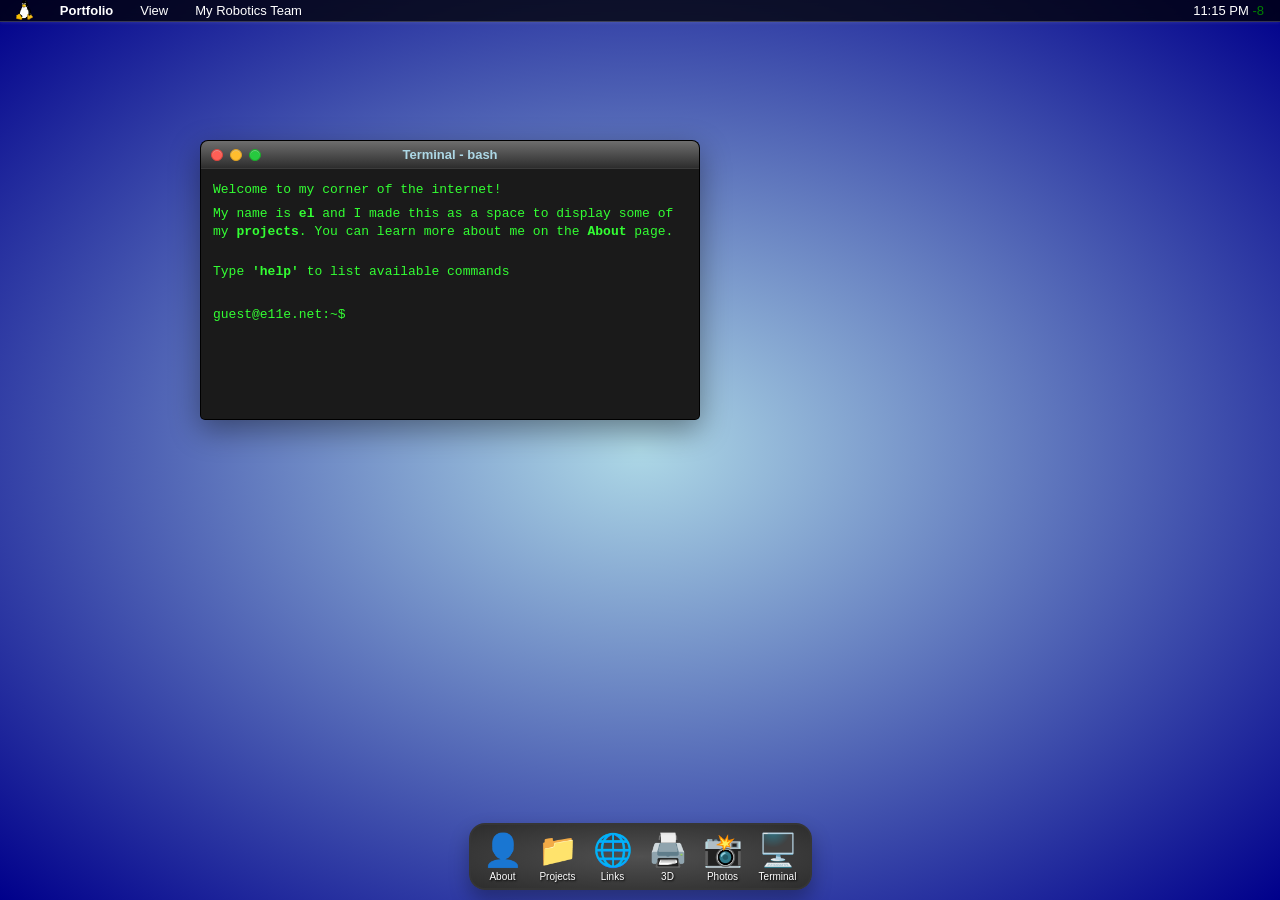
==== index.html @ f8da9c85 "add menus and links, update about" ====
<!DOCTYPE html>
<html lang="en">
<head>
  <meta charset="UTF-8">
  <meta name="viewport" content="width=device-width, initial-scale=1.0">
  <title>Elliott Weston Ball</title>
  <link rel="stylesheet" href="style.css">
</head>
<body>

  <div id="menubar">
    <div class="menu-left">
      <div class="menu-item apple-logo" onclick="toggleMenu(event, 'apple-menu')">
        <img src="image.png" style="margin-top: 1px; height: 20px;">
        <div id="apple-menu" class="dropdown">
          <div onclick="openWindow('win-about')">About This "Mac"</div>
          <hr>
          <div>System Preferences...</div>
          <div>App Store...</div>
        </div>
      </div>
      <div class="menu-item" onclick="toggleMenu(event, 'file-menu')">
        <strong>Portfolio</strong>
        <div id="file-menu" class="dropdown">
          <div onclick="openWindow('win-about')">About Me</div>
          <div onclick="openWindow('win-projects')">Projects</div>
          <div onclick="openWindow('win-3d')">3D Printer</div>
          <div onclick="openWindow('win-gallery')">Photos</div>
          <div onclick="openWindow('win-terminal')">Terminal / Contact</div>
        </div>
      </div>
      <div class="menu-item" onclick="toggleMenu(event, 'view-menu')">
        View
        <div id="view-menu" class="dropdown">
          <div onclick="closeAll()">Close All Windows</div>
        </div>
      </div>
      <div class="menu-item" onclick="toggleMenu(event, '8248-menu')">
        My Robotics Team
        <div id="8248-menu" class="dropdown">
          <div>Links</div>
          <hr>
          <div onclick="window.open('https://chainlynx8248.com')">Team Website</div>
          <div onclick="window.open('https://www.instagram.com/chainlynxrobotics/')">Instagram</div>
          <div onclick="window.open('https://www.thebluealliance.com/team/8248')">The Blue Alliance</div>
          <hr>
          <hr>
          <div>Team Resources</div>
          <hr>
          <div onclick="window.open('https://git.emeraldcityrobotics.org/')">ECRF Git</div>
        </div>
      </div>
    </div>
    <div class="menu-item">
        <span id="user-clock"></span>
        <span style="color: green;" id="time-diff"></span>
    </div>
  </div>

  <div id="desktop"></div>

  <div id="win-about" class="window" style="top: 60px; left: 80px;">
    <div class="title-bar">
      <div class="window-controls">
        <div class="dot close" onclick="closeWindow('win-about')"></div>
        <div class="dot minimize" onclick="closeWindow('win-about')"></div>
        <div class="dot zoom"></div>
      </div>
      <div class="window-title">About Me</div>
    </div>
    <div class="window-body">
      <h2>Welcome! 👋</h2>
      <br>
      <p>Hello, I'm Elle. Welcome to my portfolio website.</p>
      <br>
      <p></p>
      <br>
      <p>Feel free to browse my projects or launch the <strong>Terminal</strong> and run the "contact" command to send me a direct message!</p>
      <br>
      <p>Also, check out my Instagram <a href="https://instagram.com/ewb.206">ewb.206</a>, Github <a href="Github.com/el-8248">el-8248</a>, & <a href="https://www.linkedin.com/in/elliott-weston-ball/">LinkedIn</a> </p>
    </div>
  </div>

  <div id="win-projects" class="window" style="top: 100px; left: 140px;">
    <div class="title-bar">
      <div class="window-controls">
        <div class="dot close" onclick="closeWindow('win-projects')"></div>
        <div class="dot minimize" onclick="closeWindow('win-projects')"></div>
        <div class="dot zoom"></div>
      </div>
      <div class="window-title">Projects</div>
    </div>
    <div class="window-body">
      <h3>Desktop-Style Portfolio</h3>
      <p style="color:#666; font-size:12px; margin-bottom:10px;">HTML5 / CSS3 / Vanilla JS</p>
      <p>A functional recreation of Mac OS-X in the browser, with a personal touch.</p>
      <hr style="margin: 15px 0;">
      <a href="https://pdf.e11e.net"><h3>PDF Viewer with Computer Vision</h3></a>
      <p style="color:#666; font-size:12px; margin-bottom:10px;">HTML & TensorFlowJS</p>
      <p>Webpage built for viewing and scrolling PDFs without touching your computer.</p>
    </div>
  </div>
  <div id="win-links" class="window" style="top: 100px; left: 140px;">
    <div class="title-bar">
      <div class="window-controls">
        <div class="dot close" onclick="closeWindow('win-links')"></div>
        <div class="dot minimize" onclick="closeWindow('win-links')"></div>
        <div class="dot zoom"></div>
      </div>
      <div class="window-title">Favorite Links</div>
    </div>
    <div class="window-body">
      coming soon
    </div>
  </div>

  <div id="win-3d" class="window" style="top: 120px; left: 170px; width: 600px; height: 450px;">
    <div class="title-bar">
      <div class="window-controls">
        <div class="dot close" onclick="closeWindow('win-3d')"></div>
        <div class="dot minimize" onclick="closeWindow('win-3d')"></div>
        <div class="dot zoom"></div>
      </div>
      <div class="window-title">3D Printer Live View</div>
    </div>
    <div class="window-body" style="padding: 0;">
      <iframe src="https://lhs.cx/3d" style="width: 100%; height: 100%; border: none;"></iframe>
    </div>
  </div>

  <div id="win-terminal" class="window" style="top: 140px; left: 200px; width: 500px;">
    <div class="title-bar">
      <div class="window-controls">
        <div class="dot close" onclick="closeWindow('win-terminal')"></div>
        <div class="dot minimize" onclick="closeWindow('win-terminal')"></div>
        <div class="dot zoom"></div>
      </div>
      <div class="window-title">Terminal - bash</div>
    </div>
    <div class="window-body terminal-body" onclick="document.getElementById('term-input').focus()">
      <div id="terminal-output">
        <p>Welcome to my corner of the internet!</p>
        <p>My name is <strong>el</strong> and I made this as a space to display some of my <strong onclick="openWindow('win-projects')">projects</strong>. You can learn more about me on the <strong onclick="openWindow('win-about')">About</strong> page.</p>
        <br>
        <p>Type <strong>'help'</strong> to list available commands</p>
        <br>
      </div>
      <div class="terminal-input-line">
        <span class="prompt-label" id="prompt-text">guest@e11e.net:~$</span>
        <input type="text" id="term-input" autocomplete="off" spellcheck="false" autofocus />
      </div>
    </div>
  </div>

  <div id="win-gallery" class="window" style="top: 80px; left: 160px; width: 650px; height: 450px;">
    <div class="title-bar">
      <div class="window-controls">
        <div class="dot close" onclick="closeWindow('win-gallery')"></div>
        <div class="dot minimize" onclick="closeWindow('win-gallery')"></div>
        <div class="dot zoom"></div>
      </div>
      <div class="window-title">Photos</div>
    </div>
    <div class="window-body">
      <!-- Folders View -->
      <div id="gallery-folders" class="gallery-grid">
        <div class="folder-item" onclick="openGalleryFolder('school', 'School')">
          <div class="folder-icon">📁</div>
          <div class="folder-label">School Photo Class</div>
        </div>
        <div class="folder-item" onclick="openGalleryFolder('urban', 'Urban Exploration')">
          <div class="folder-icon">📁</div>
          <div class="folder-label">Urban Exploration</div>
        </div>
        <div class="folder-item" onclick="openGalleryFolder('portraits', 'Portraits')">
          <div class="folder-icon">📁</div>
          <div class="folder-label">Portraits</div>
        </div>
      </div>
      
      <!-- Scrolling Feed View (Hidden by default) -->
      <div id="gallery-feed" style="display: none;">
        <div style="display: flex; align-items: center; margin-bottom: 15px;">
          <button class="gallery-back-btn" onclick="closeGalleryFolder()">← Back</button>
          <h3 id="gallery-folder-title" style="margin: 0 0 0 15px; color: lightblue;">Folder Title</h3>
        </div>
        <div id="gallery-feed-content" class="gallery-feed-container">
          <!-- Content injected via JS -->
        </div>
      </div>
    </div>
  </div>

  <div id="dock-container">
    <div id="dock">
      <div class="dock-item" onclick="openWindow('win-about')">
        <div class="dock-icon">👤</div>
        <div class="dock-label">About</div>
      </div>
      <div class="dock-item" onclick="openWindow('win-projects')">
        <div class="dock-icon">📁</div>
        <div class="dock-label">Projects</div>
      </div>
      <div class="dock-item" onclick="openWindow('win-links')">
        <div class="dock-icon">🌐</div>
        <div class="dock-label">Links</div>
      </div>
      <div class="dock-item" onclick="openWindow('win-3d')">
        <div class="dock-icon">🖨️</div>
        <div class="dock-label">3D</div>
      </div>
      <div class="dock-item" onclick="openWindow('win-gallery')">
        <div class="dock-icon">📸</div>
        <div class="dock-label">Photos</div>
      </div>
      <div class="dock-item" onclick="openWindow('win-terminal')">
        <div class="dock-icon">🖥️</div>
        <div class="dock-label">Terminal</div>
      </div>
    </div>
  </div>

  <script src="script.js"></script>
</body>
</html>
---- style.css ----
/* --- RESET & BASE STYLES --- */
    * {
      box-sizing: border-box;
      margin: 0;
      padding: 0;
      user-select: none;
    }

    body {
      font-family: -apple-system, BlinkMacSystemFont, "Lucida Grande", "Segoe UI", Roboto, sans-serif;
      background: radial-gradient(lightblue,darkblue);
      height: 100vh;
      overflow: hidden;
      display: flex;
      flex-direction: column;
    }

    /* --- OS X MENU BAR --- */
    #menubar {
      height: 22px;
      background: rgba(0, 0, 0, 0.75);
      backdrop-filter: blur(10px);
      border-bottom: 1px solid rgba(255, 255, 255, 0.2);
      display: flex;
      align-items: center;
      justify-content: space-between;
      padding: 0 10px;
      font-size: 13px;
      color: #fff;
      z-index: 1000;
      box-shadow: 0 1px 3px rgba(255,255,255,0.1);
    }

    .menu-left, .menu-right {
      display: flex;
      align-items: center;
      gap: 15px;
    }

    .menu-item {
      position: relative;
      cursor: pointer;
      padding: 2px 6px;
      border-radius: 3px;
    }

    .menu-item:hover {
      background: #2b73e3;
      color: white;
    }

    .apple-logo {
      font-weight: bold;
      font-size: 15px;
    }

    /* Dropdown Menu Styles */
    .dropdown {
      display: none;
      position: absolute;
      top: 20px;
      left: 0;
      background: rgba(0, 0, 0, 0.95);
      border: 1px solid rgba(255, 255, 255, 0.2);
      border-radius: 0 0 5px 5px;
      box-shadow: 0 5px 15px rgba(255,255,255,0.25);
      min-width: 140px;
      padding: 4px 0;
      z-index: 1001;
      color: #fff;
    }

    .dropdown div {
      padding: 4px 15px;
      font-size: 12px;
    }

    .dropdown div:hover {
      background: #2b73e3;
      color: #fff;
    }

    .dropdown hr {
      border: 0;
      border-top: 1px solid #ddd;
      margin: 4px 0;
    }

    .menu-item.active .dropdown {
      display: block;
    }

    /* --- DESKTOP AREA --- */
    #desktop {
      flex: 1;
      position: relative;
      padding: 20px;
    }

    /* --- OS X WINDOWS --- */
    .window {
      position: absolute;
      width: 450px;
      background: black;
      border-radius: 8px 8px 5px 5px;
      box-shadow: 0 10px 30px rgba(0, 0, 0, 0.4);
      display: flex;
      flex-direction: column;
      visibility: hidden;
      overflow: hidden;
      border: 1px solid rgba(0, 0, 0, 0.3);
      z-index: 1;
    }

    .window.active {
      visibility: visible;
      z-index: 10;
    }

    .title-bar {
      height: 28px;
      background: linear-gradient(to bottom, #6e6e6e, #2d2d2d);
      border-bottom: 1px solid #3b3b3b;
      display: flex;
      align-items: center;
      padding: 0 10px;
      position: relative;
      cursor: move;
    }

    /* Aqua Traffic Lights */
    .window-controls {
      display: flex;
      gap: 7px;
      z-index: 2;
    }

    .dot {
      width: 12px;
      height: 12px;
      border-radius: 50%;
      cursor: pointer;
      box-shadow: inset 0 1px 0 rgba(200,200,200,0.5);
    }

    .close { background: #ff5f56; border: 1px solid #e0443e; }
    .minimize { background: #ffbd2e; border: 1px solid #dea123; }
    .zoom { background: #27c93f; border: 1px solid #1aab29; }

    .close:hover { background: #505050; border: 3px solid #e0443e; }
    .minimize:hover { background: #505050; border: 3px solid #dea123; }
    .zoom:hover { background: #505050; border: 3px solid #1aab29; }

    .window-title {
      position: absolute;
      width: 100%;
      text-align: center;
      font-size: 13px;
      font-weight: bold;
      color: lightblue;
      left: 0;
      pointer-events: none;
    }

    .window-body {
      padding: 18px;
      background: darkslategray;
      flex: 1;
      overflow-y: auto;
      font-size: 14px;
      color: white;
      user-select: text;
    }

    /* --- TERMINAL SPECIFIC STYLES --- */
    .terminal-body {
      background-color: #1a1a1a !important;
      color: #33ff33 !important;
      font-family: "Courier New", Courier, monospace;
      font-size: 13px;
      min-height: 250px;
      padding: 12px;
      display: flex;
      flex-direction: column;
    }

    #terminal-output p {
      margin-bottom: 6px;
      line-height: 1.4;
      white-space: pre-wrap;
    }

    .terminal-input-line {
      display: flex;
      align-items: center;
      margin-top: 5px;
    }

    .prompt-label {
      color: #33ff33;
      margin-right: 8px;
    }

    #term-input {
      background: transparent;
      border: none;
      outline: none;
      color: #33ff33;
      font-family: inherit;
      font-size: inherit;
      flex: 1;
    }

    /* --- BOTTOM OS X DOCK --- */
    #dock-container {
      position: absolute;
      bottom: 10px;
      width: 100%;
      display: flex;
      justify-content: center;
      pointer-events: none;
    }

    #dock {
      background: radial-gradient( #505050,#2d2d2d);
      backdrop-filter: blur(15px);
      border: 2px solid rgba(55, 55, 55, 0.75);
      border-radius: 16px;
      padding: 6px 12px;
      display: flex;
      gap: 15px;
      pointer-events: auto;
      box-shadow: 0 10px 20px rgba(0,0,0,0.3);
    }

    .dock-item {
      display: flex;
      flex-direction: column;
      align-items: center;
      cursor: pointer;
      transition: transform 0.15s ease;
    }

    .dock-item:hover {
      transform: scale(1.2) translateY(-8px);
    }

    .dock-icon {
      font-size: 32px;
    }

    .dock-label {
      font-size: 10px;
      color: white;
      text-shadow: 1px 1px 2px black;
      margin-top: 2px;
    }

    /* --- GALLERY APP --- */
    .gallery-grid {
      display: grid;
      grid-template-columns: repeat(auto-fit, minmax(100px, 120px));
      gap: 20px;
      padding: 10px;
      justify-content: center;
    }
    .folder-item {
      display: flex;
      flex-direction: column;
      align-items: center;
      cursor: pointer;
      transition: transform 0.15s ease;
    }
    .folder-item:hover {
      transform: scale(1.1);
    }
    .folder-icon {
      font-size: 60px;
      text-shadow: 2px 2px 5px rgba(0,0,0,0.5);
    }
    .folder-label {
      font-size: 12px;
      color: white;
      text-align: center;
      margin-top: 5px;
      background: rgba(0,0,0,0.5);
      padding: 2px 5px;
      border-radius: 4px;
    }
    
    .gallery-back-btn {
      background: linear-gradient(#f9f9f9, #e3e3e3);
      border: 1px solid #999;
      border-radius: 4px;
      padding: 4px 10px;
      cursor: pointer;
      font-size: 12px;
      box-shadow: 0 1px 2px rgba(0,0,0,0.1);
      color: #333;
    }
    .gallery-back-btn:active {
      background: #ddd;
    }

    .gallery-feed-container {
      display: flex;
      flex-direction: column;
      gap: 20px;
      padding-bottom: 20px;
    }
    .feed-item {
      background: #2a2a2a;
      border: 1px solid #444;
      border-radius: 8px;
      overflow: hidden;
      box-shadow: 0 4px 10px rgba(0,0,0,0.3);
    }
    .feed-item img {
      width: 100%;
      display: block;
    }
    .feed-details {
      padding: 15px;
    }
    .feed-title {
      font-size: 16px;
      font-weight: bold;
      margin-bottom: 5px;
      color: #fff;
    }
    .feed-desc {
      font-size: 13px;
      color: #ccc;
      line-height: 1.4;
    }
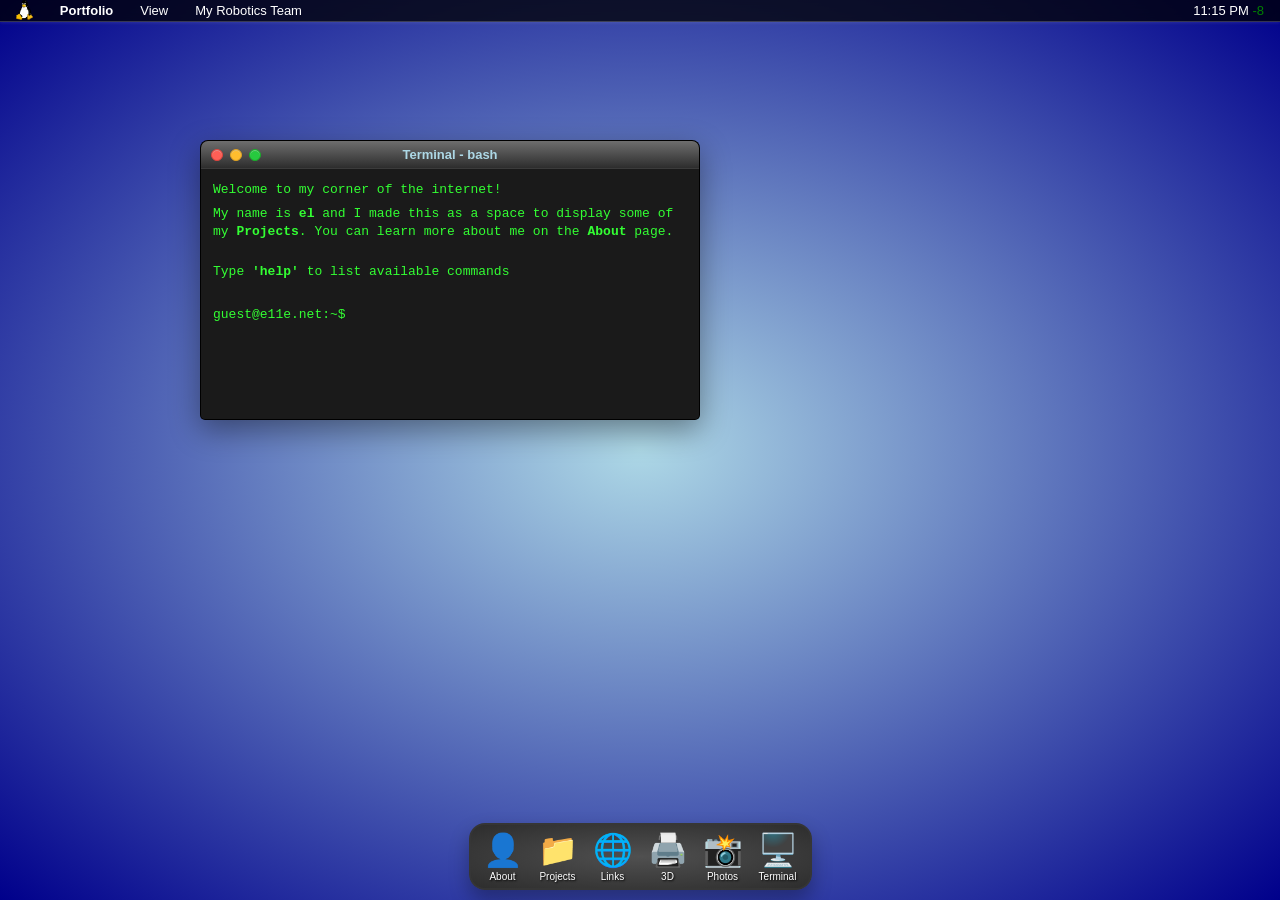
==== commit ee7e9e74: "fix terminal greeting capitalization" ====
--- a/index.html
+++ b/index.html
@@ -140,7 +140,7 @@
     <div class="window-body terminal-body" onclick="document.getElementById('term-input').focus()">
       <div id="terminal-output">
         <p>Welcome to my corner of the internet!</p>
-        <p>My name is <strong>el</strong> and I made this as a space to display some of my <strong onclick="openWindow('win-projects')">projects</strong>. You can learn more about me on the <strong onclick="openWindow('win-about')">About</strong> page.</p>
+        <p>My name is <strong>el</strong> and I made this as a space to display some of my <strong onclick="openWindow('win-projects')">Projects</strong>. You can learn more about me on the <strong onclick="openWindow('win-about')">About</strong> page.</p>
         <br>
         <p>Type <strong>'help'</strong> to list available commands</p>
         <br>
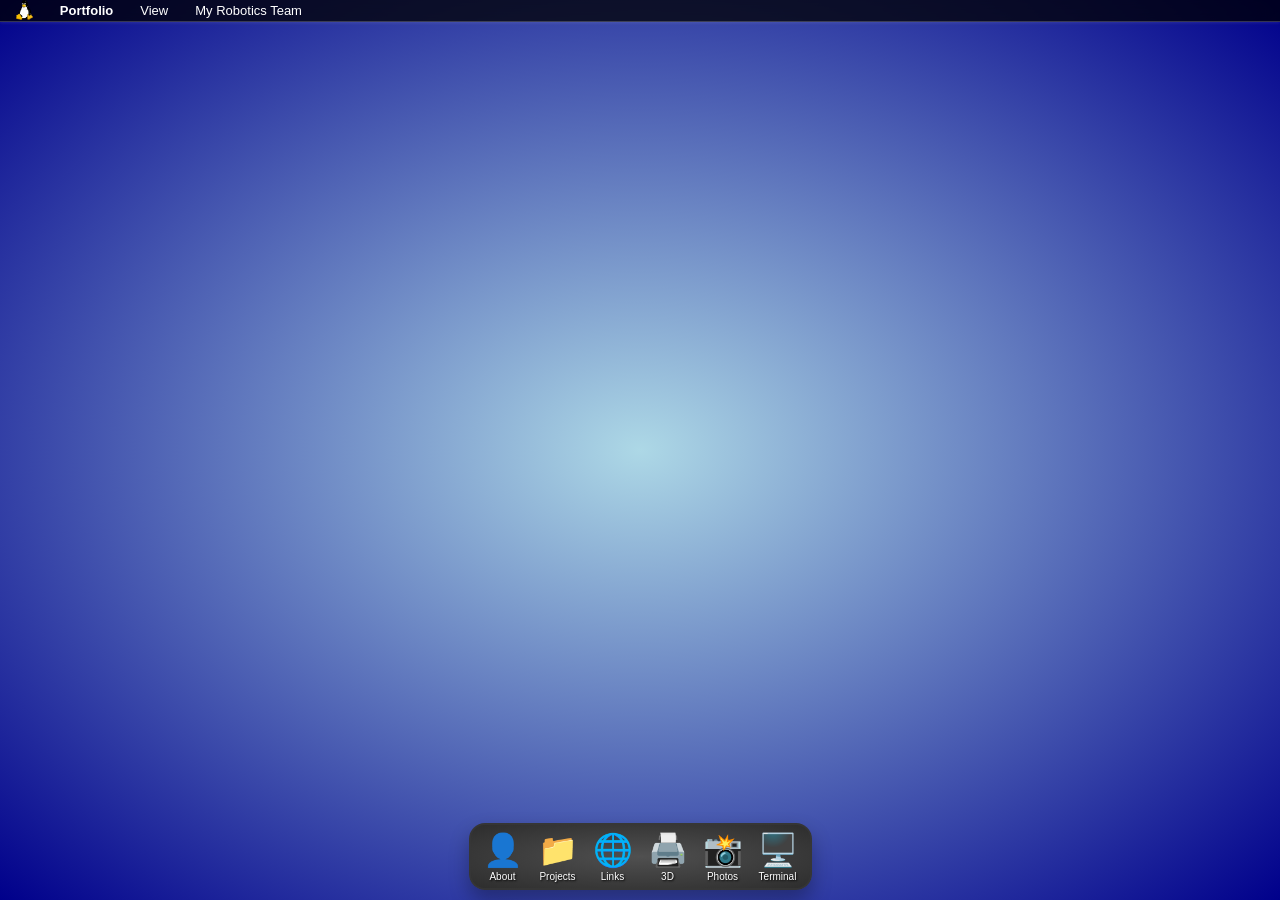
==== commit 01efd4ef: "update gallery folders and data to reflect new categories: "General" and "Lake Washington Cars & Cof" ====
--- a/index.html
+++ b/index.html
@@ -3,7 +3,7 @@
 <head>
   <meta charset="UTF-8">
   <meta name="viewport" content="width=device-width, initial-scale=1.0">
-  <title>Elliott Weston Ball</title>
+  <title>e11e | website</title>
   <link rel="stylesheet" href="style.css">
 </head>
 <body>
@@ -168,13 +168,13 @@
           <div class="folder-icon">📁</div>
           <div class="folder-label">School Photo Class</div>
         </div>
-        <div class="folder-item" onclick="openGalleryFolder('urban', 'Urban Exploration')">
+        <div class="folder-item" onclick="openGalleryFolder('gen', 'General')">
           <div class="folder-icon">📁</div>
-          <div class="folder-label">Urban Exploration</div>
-        </div>
-        <div class="folder-item" onclick="openGalleryFolder('portraits', 'Portraits')">
+          <div class="folder-label">General Photography</div>
+        </div>
+        <div class="folder-item" onclick="openGalleryFolder('lwcc', 'Lake Washington Cars & Coffee')">
           <div class="folder-icon">📁</div>
-          <div class="folder-label">Portraits</div>
+          <div class="folder-label">Lake Washington Cars & Coffee</div>
         </div>
       </div>
       
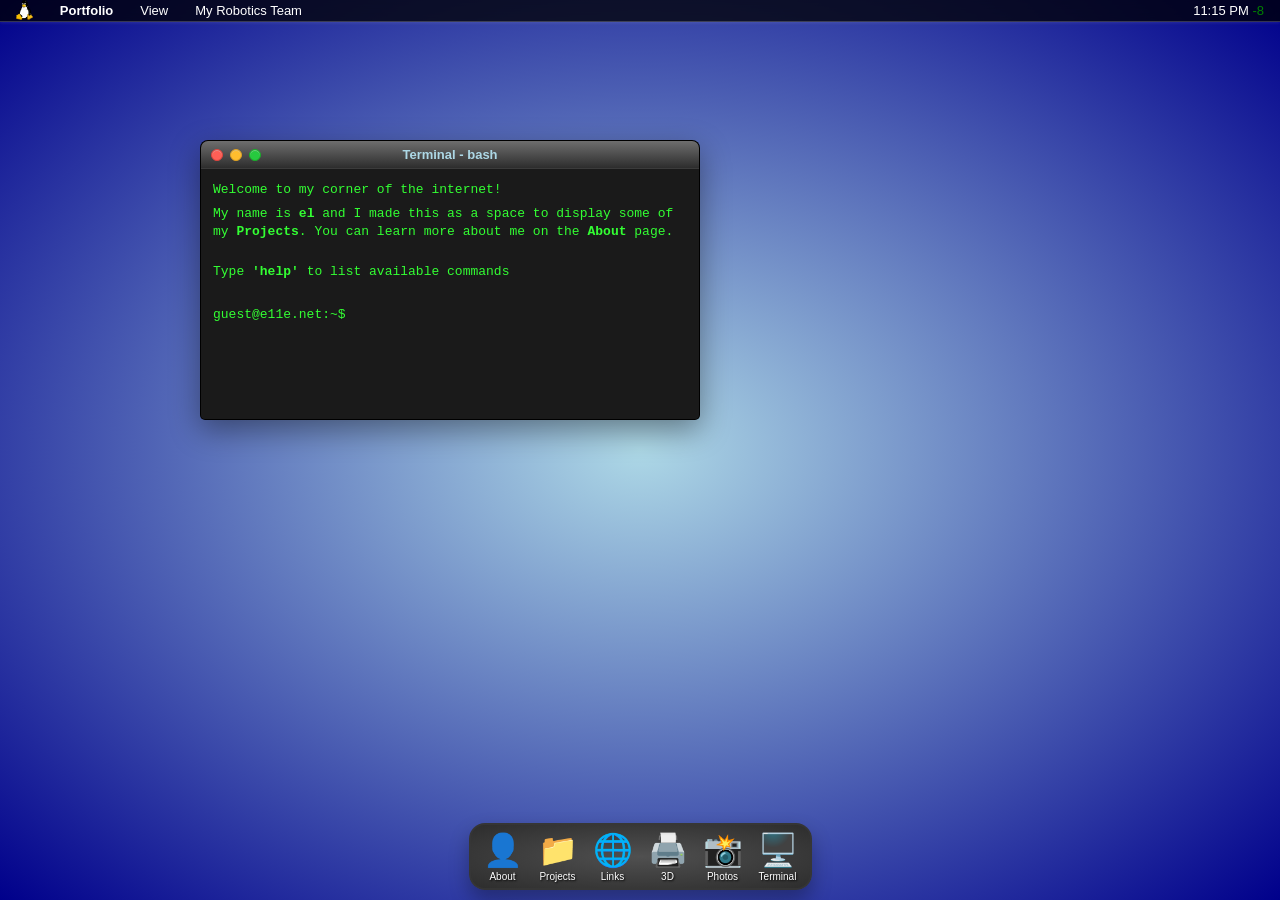
==== commit 091042fb: "load 3dp on open, not on load" ====
--- a/index.html
+++ b/index.html
@@ -124,7 +124,7 @@
       <div class="window-title">3D Printer Live View</div>
     </div>
     <div class="window-body" style="padding: 0;">
-      <iframe src="https://lhs.cx/3d" style="width: 100%; height: 100%; border: none;"></iframe>
+      <iframe data-src="https://lhs.cx/3d" style="width: 100%; height: 100%; border: none;"></iframe>
     </div>
   </div>
 
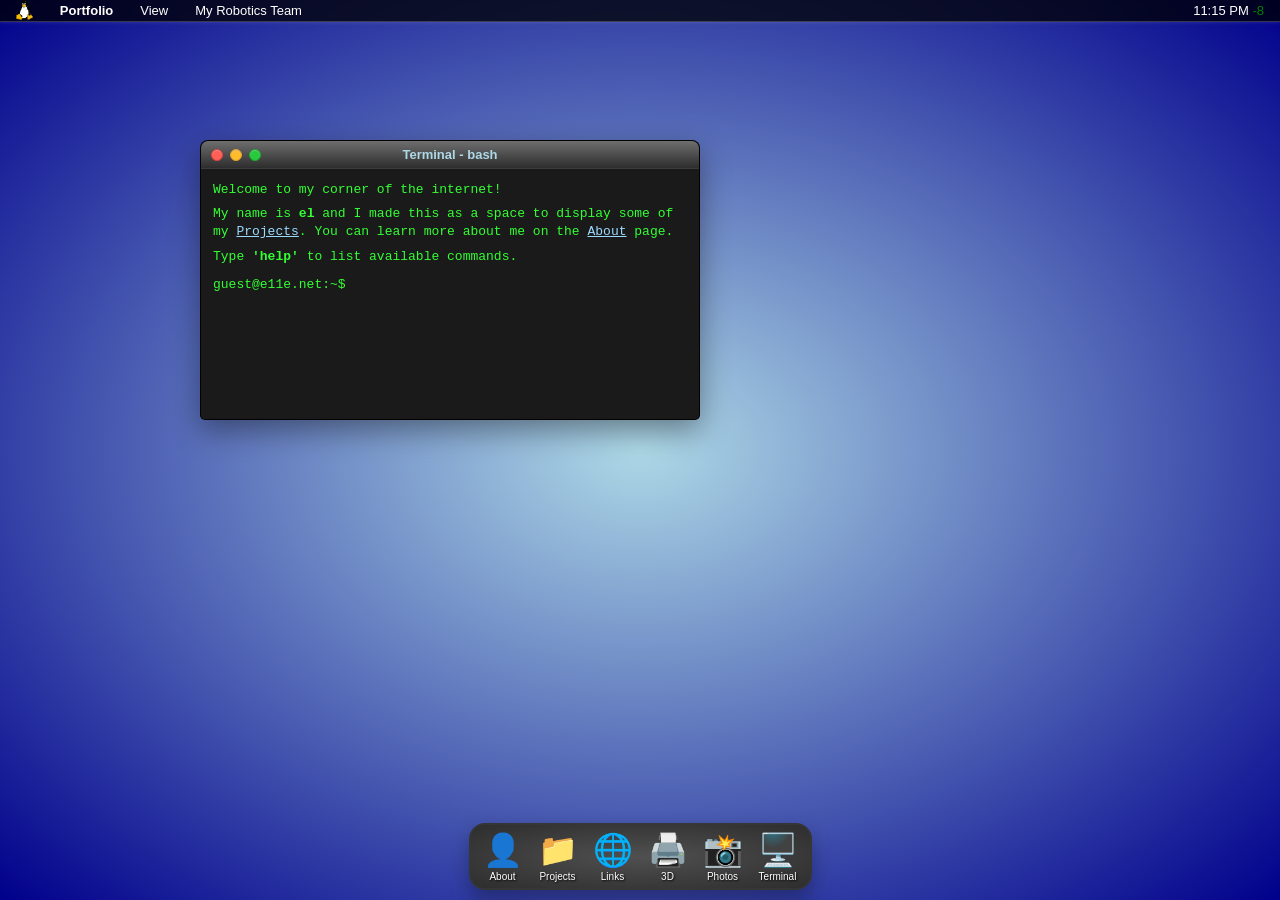
==== commit 2ec8912f: "add md support and window url tagging" ====
--- a/index.html
+++ b/index.html
@@ -69,15 +69,7 @@
       <div class="window-title">About Me</div>
     </div>
     <div class="window-body">
-      <h2>Welcome! 👋</h2>
-      <br>
-      <p>Hello, I'm Elle. Welcome to my portfolio website.</p>
-      <br>
-      <p></p>
-      <br>
-      <p>Feel free to browse my projects or launch the <strong>Terminal</strong> and run the "contact" command to send me a direct message!</p>
-      <br>
-      <p>Also, check out my Instagram <a href="https://instagram.com/ewb.206">ewb.206</a>, Github <a href="Github.com/el-8248">el-8248</a>, & <a href="https://www.linkedin.com/in/elliott-weston-ball/">LinkedIn</a> </p>
+      <div class="markdown-content" data-markdown="content/about.md"></div>
     </div>
   </div>
 
@@ -91,13 +83,7 @@
       <div class="window-title">Projects</div>
     </div>
     <div class="window-body">
-      <h3>Desktop-Style Portfolio</h3>
-      <p style="color:#666; font-size:12px; margin-bottom:10px;">HTML5 / CSS3 / Vanilla JS</p>
-      <p>A functional recreation of Mac OS-X in the browser, with a personal touch.</p>
-      <hr style="margin: 15px 0;">
-      <a href="https://pdf.e11e.net"><h3>PDF Viewer with Computer Vision</h3></a>
-      <p style="color:#666; font-size:12px; margin-bottom:10px;">HTML & TensorFlowJS</p>
-      <p>Webpage built for viewing and scrolling PDFs without touching your computer.</p>
+      <div class="markdown-content" data-markdown="content/projects.md"></div>
     </div>
   </div>
   <div id="win-links" class="window" style="top: 100px; left: 140px;">
@@ -110,7 +96,7 @@
       <div class="window-title">Favorite Links</div>
     </div>
     <div class="window-body">
-      coming soon
+      <div class="markdown-content" data-markdown="content/links.md"></div>
     </div>
   </div>
 
@@ -138,16 +124,10 @@
       <div class="window-title">Terminal - bash</div>
     </div>
     <div class="window-body terminal-body" onclick="document.getElementById('term-input').focus()">
-      <div id="terminal-output">
-        <p>Welcome to my corner of the internet!</p>
-        <p>My name is <strong>el</strong> and I made this as a space to display some of my <strong onclick="openWindow('win-projects')">Projects</strong>. You can learn more about me on the <strong onclick="openWindow('win-about')">About</strong> page.</p>
-        <br>
-        <p>Type <strong>'help'</strong> to list available commands</p>
-        <br>
-      </div>
+      <div id="terminal-output" class="markdown-content terminal-markdown" data-markdown="content/terminal.md"></div>
       <div class="terminal-input-line">
         <span class="prompt-label" id="prompt-text">guest@e11e.net:~$</span>
-        <input type="text" id="term-input" autocomplete="off" spellcheck="false" autofocus />
+        <input type="text" id="term-input" autocomplete="off" spellcheck="false" autofocus disabled />
       </div>
     </div>
   </div>
@@ -162,30 +142,13 @@
       <div class="window-title">Photos</div>
     </div>
     <div class="window-body">
-      <!-- Folders View -->
-      <div id="gallery-folders" class="gallery-grid">
-        <div class="folder-item" onclick="openGalleryFolder('school', 'School')">
-          <div class="folder-icon">📁</div>
-          <div class="folder-label">School Photo Class</div>
-        </div>
-        <div class="folder-item" onclick="openGalleryFolder('gen', 'General')">
-          <div class="folder-icon">📁</div>
-          <div class="folder-label">General Photography</div>
-        </div>
-        <div class="folder-item" onclick="openGalleryFolder('lwcc', 'Lake Washington Cars & Coffee')">
-          <div class="folder-icon">📁</div>
-          <div class="folder-label">Lake Washington Cars & Coffee</div>
-        </div>
-      </div>
-      
-      <!-- Scrolling Feed View (Hidden by default) -->
-      <div id="gallery-feed" style="display: none;">
-        <div style="display: flex; align-items: center; margin-bottom: 15px;">
+      <div id="gallery-folders" class="gallery-grid markdown-content" data-markdown="content/photos.md"></div>
+      <div id="gallery-feed" class="gallery-feed-view" hidden>
+        <div class="gallery-feed-header">
           <button class="gallery-back-btn" onclick="closeGalleryFolder()">← Back</button>
-          <h3 id="gallery-folder-title" style="margin: 0 0 0 15px; color: lightblue;">Folder Title</h3>
+          <h3 id="gallery-folder-title">Folder Title</h3>
         </div>
         <div id="gallery-feed-content" class="gallery-feed-container">
-          <!-- Content injected via JS -->
         </div>
       </div>
     </div>
--- a/style.css
+++ b/style.css
@@ -333,4 +333,97 @@
       color: #ccc;
       line-height: 1.4;
     }
+
+    [hidden] {
+      display: none !important;
+    }
+
+    .markdown-content {
+      line-height: 1.5;
+      user-select: text;
+    }
+
+    .markdown-content > :first-child {
+      margin-top: 0;
+    }
+
+    .markdown-content h1,
+    .markdown-content h2,
+    .markdown-content h3,
+    .markdown-content h4 {
+      color: lightblue;
+      margin: 0 0 10px;
+    }
+
+    .markdown-content h2,
+    .markdown-content h3,
+    .markdown-content h4 {
+      margin-top: 16px;
+    }
+
+    .markdown-content p,
+    .markdown-content ul,
+    .markdown-content ol,
+    .markdown-content blockquote {
+      margin-bottom: 12px;
+    }
+
+    .markdown-content ul,
+    .markdown-content ol {
+      padding-left: 24px;
+    }
+
+    .markdown-content a {
+      color: #9bd9ff;
+    }
+
+    .markdown-content hr {
+      border: 0;
+      border-top: 1px solid rgba(255, 255, 255, 0.35);
+      margin: 15px 0;
+    }
+
+    .markdown-content code {
+      font-family: "Courier New", Courier, monospace;
+    }
+
+    .markdown-load-error {
+      color: #ff9b9b;
+    }
+
+    .gallery-feed-view {
+      display: block;
+    }
+
+    .gallery-feed-header {
+      display: flex;
+      align-items: center;
+      margin-bottom: 15px;
+    }
+
+    .gallery-feed-header h3 {
+      margin: 0 0 0 15px;
+      color: lightblue;
+    }
+
+    .feed-item .feed-image {
+      margin: 0;
+    }
+
+    .feed-item .feed-desc {
+      padding: 0 15px 15px;
+    }
+
+    .feed-item .feed-image img {
+      width: 100%;
+      display: block;
+    }
+
+    .terminal-markdown {
+      display: contents;
+    }
+
+    #term-input:disabled {
+      opacity: 0.65;
+    }
   
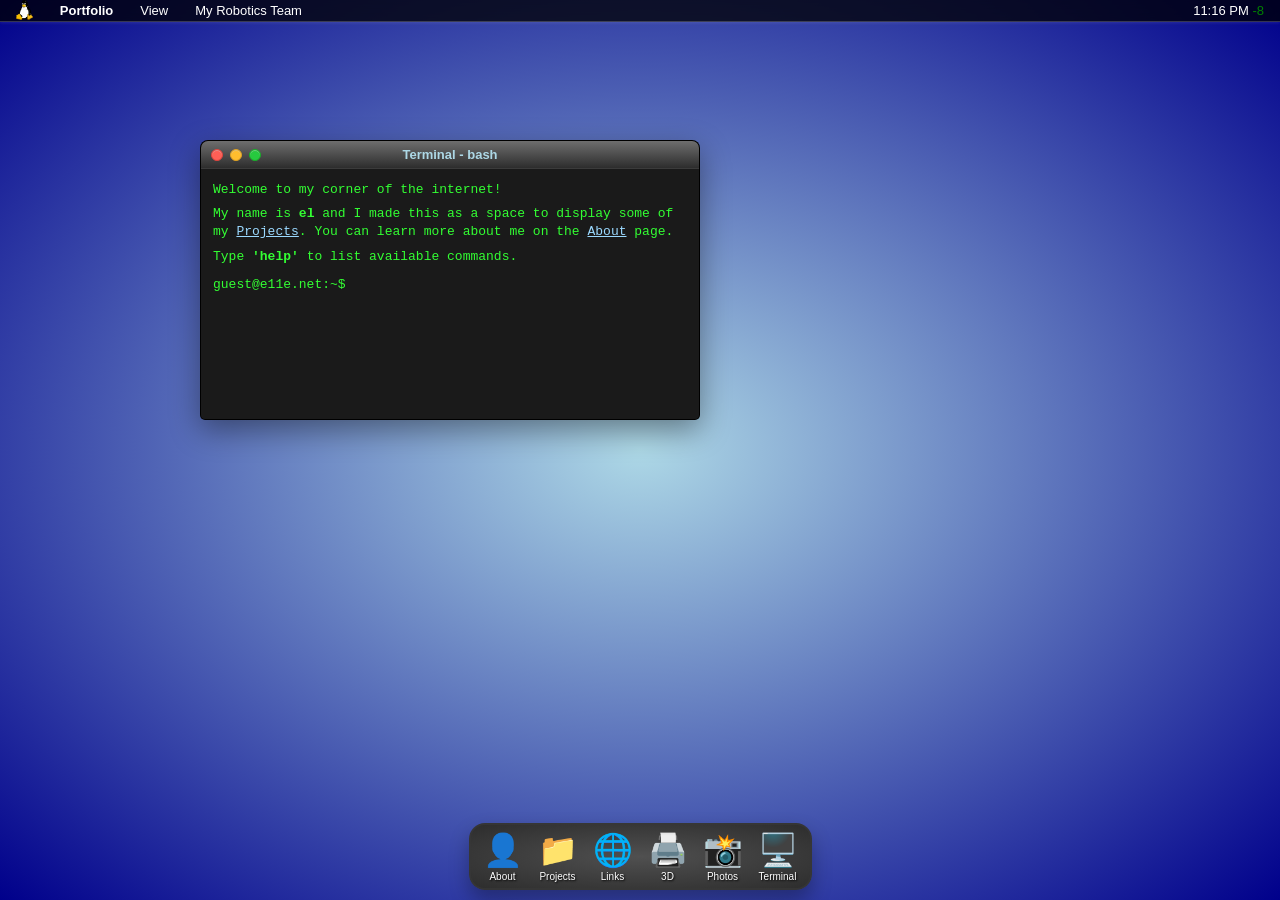
==== commit 21d2f6c1: "make PWA" ====
--- a/index.html
+++ b/index.html
@@ -4,6 +4,11 @@
   <meta charset="UTF-8">
   <meta name="viewport" content="width=device-width, initial-scale=1.0">
   <title>e11e | website</title>
+  <meta name="theme-color" content="#173b75">
+  <meta name="apple-mobile-web-app-capable" content="yes">
+  <meta name="apple-mobile-web-app-status-bar-style" content="black-translucent">
+  <link rel="manifest" href="manifest.webmanifest">
+  <link rel="apple-touch-icon" href="icons/icon-192.png">
   <link rel="stylesheet" href="style.css">
 </head>
 <body>
